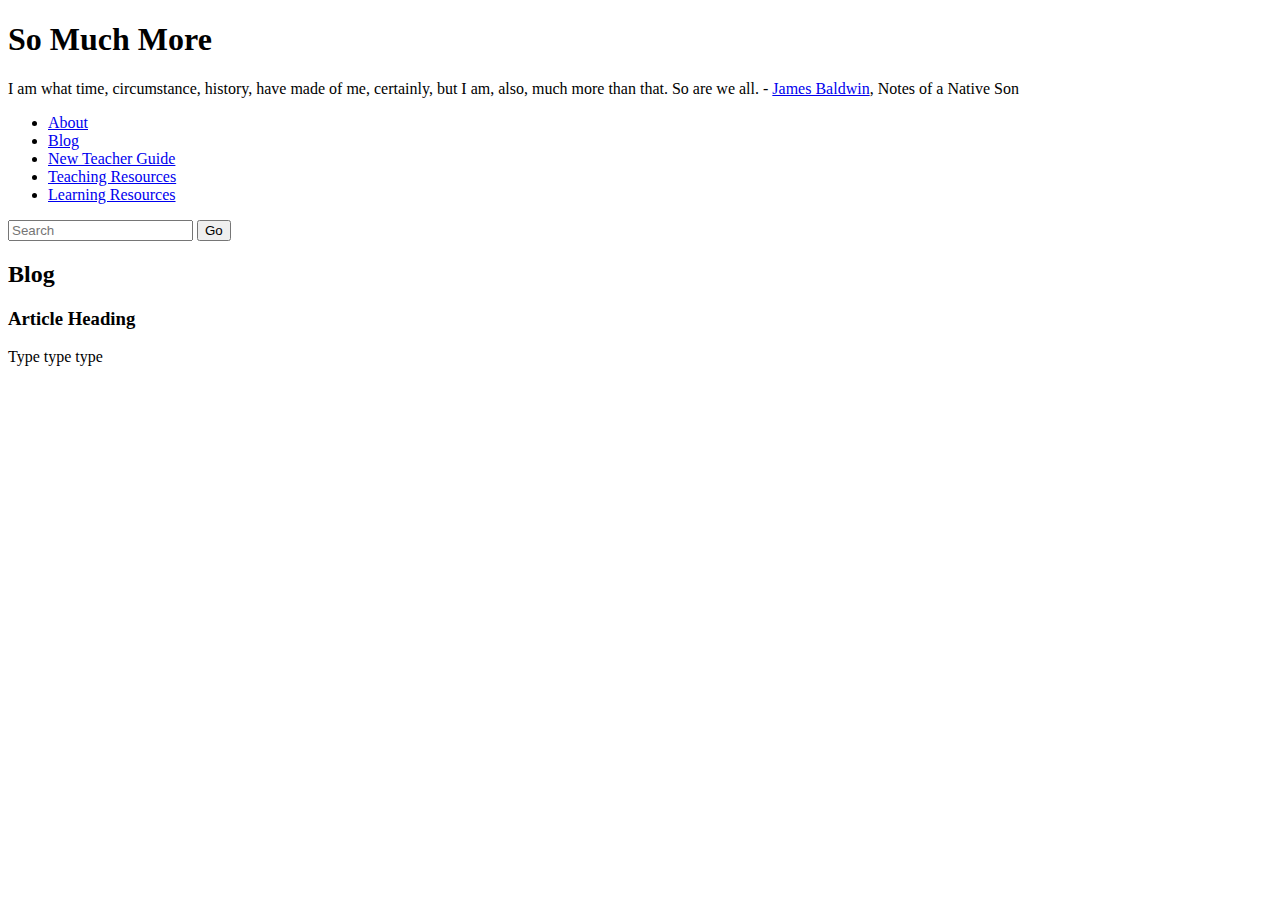
==== index.html @ b6d0c2f8 "Uploaded HTML files" ====
<!DOCTYPE html> <!--This is doctype, a historical artifact.-->
<html lang="en-US"> <!--html is the root element-->
    <head> <!--This contains everything you want to include on the page that isn't the content of the page itself. It links to metadata incl CSS stuff.-->
        <meta charset="utf-8"> <!--Specifies the character encoding ie. the characterset the document is allowed to use.-->
        <meta name="author" content="Ice"> <!--This says I'm the author.-->
        <meta name="description" content="This is Ice's website. The website serves as an online resume as well as an education blog."> <!--This helps with keywords and SEO.-->
        <link rel="stylesheet" href="style.css">
        <script src="script.js" defer> </script>
        <title>So Much More</title> <!--Sets the title of the page.-->
        <h1>So Much More</h1> <!--This shows in big bold font like a page title.-->
        <p>I am what time, circumstance, history, have made of me, certainly, but I am, also, much more than that. So are we all. - <a href="https://www.pbs.org/wnet/americanmasters/james-baldwin-about-the-author/59/" title="Who was James Baldwin?" target="_blank">James Baldwin</a>, Notes of a Native Son</p>
    </head>
    <nav>
        <ul>
            <li><a href="about.html" title="About page">About</a></li>
            <li><a href="index.html" title="Home page">Blog</a></li>
            <li><a href="newteacherguide.html" title="New Teacher Guide">New Teacher Guide</a></li>
            <li><a href="teachingresources.html" title="Teaching Resources">Teaching Resources</a></li>
            <li><a href="learningresources.html" title="Teaching Resources">Learning Resources</a></li>
        </ul>
        <form>
            <input type="search" name="q" placeholder="Search">
            <input type="submit" value="Go">
        </form>
    </nav>
    <body> <!--Contains all the content that appears on the page.-->
        <h2>Blog</h2>
        <article> <!--Encloses a chunk of content that makes sense on its own, like a blog post.-->
            <h3>Article Heading</h3>
            <p>Type type type</p>
        </article>
    </body>
</html>
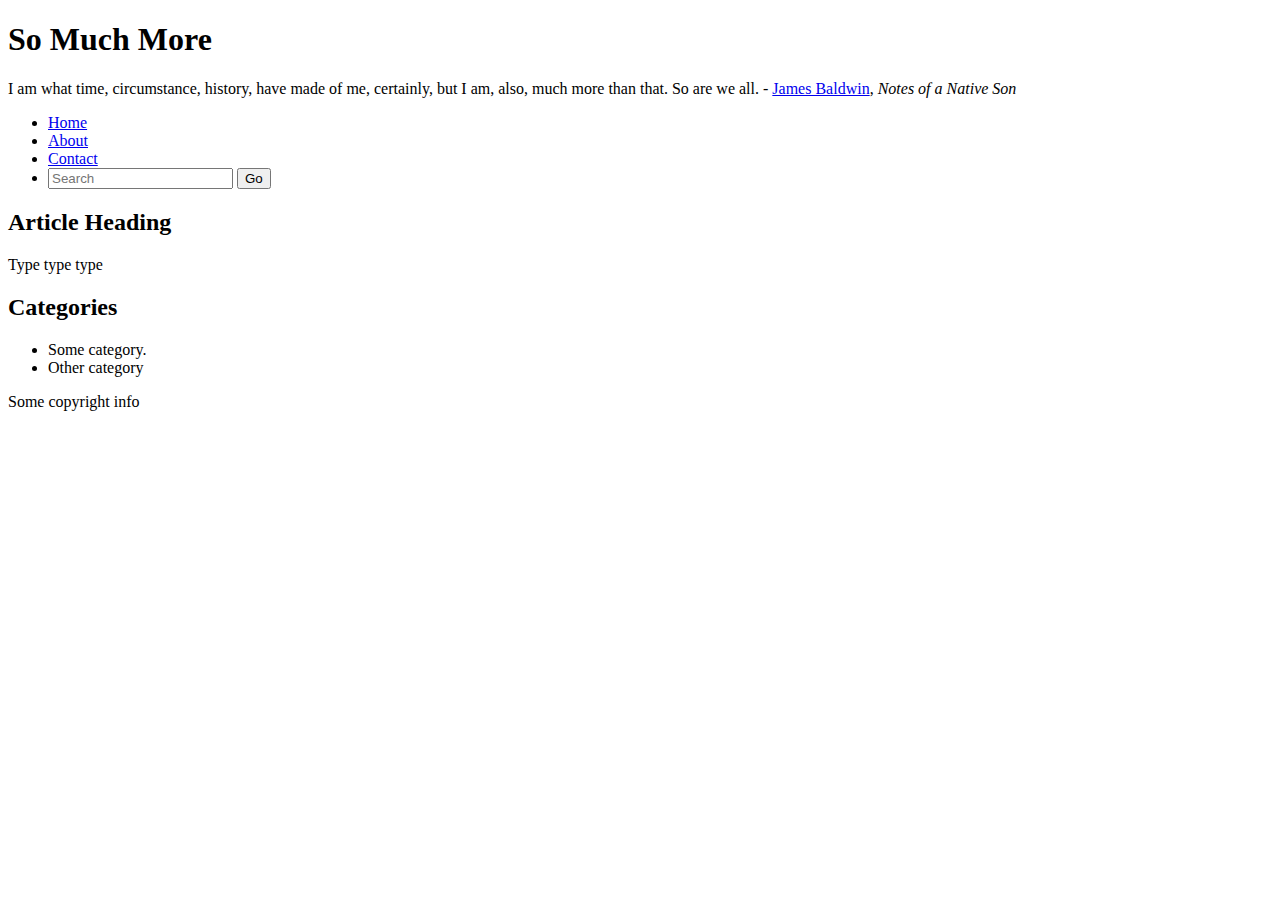
==== commit 5cce6451: "Create index.html" ====
--- a/index.html
+++ b/index.html
@@ -1,33 +1,47 @@
-<!DOCTYPE html> <!--This is doctype, a historical artifact.-->
-<html lang="en-US"> <!--html is the root element-->
-    <head> <!--This contains everything you want to include on the page that isn't the content of the page itself. It links to metadata incl CSS stuff.-->
-        <meta charset="utf-8"> <!--Specifies the character encoding ie. the characterset the document is allowed to use.-->
-        <meta name="author" content="Ice"> <!--This says I'm the author.-->
-        <meta name="description" content="This is Ice's website. The website serves as an online resume as well as an education blog."> <!--This helps with keywords and SEO.-->
-        <link rel="stylesheet" href="style.css">
-        <script src="script.js" defer> </script>
-        <title>So Much More</title> <!--Sets the title of the page.-->
-        <h1>So Much More</h1> <!--This shows in big bold font like a page title.-->
-        <p>I am what time, circumstance, history, have made of me, certainly, but I am, also, much more than that. So are we all. - <a href="https://www.pbs.org/wnet/americanmasters/james-baldwin-about-the-author/59/" title="Who was James Baldwin?" target="_blank">James Baldwin</a>, Notes of a Native Son</p>
-    </head>
-    <nav>
-        <ul>
-            <li><a href="about.html" title="About page">About</a></li>
-            <li><a href="index.html" title="Home page">Blog</a></li>
-            <li><a href="newteacherguide.html" title="New Teacher Guide">New Teacher Guide</a></li>
-            <li><a href="teachingresources.html" title="Teaching Resources">Teaching Resources</a></li>
-            <li><a href="learningresources.html" title="Teaching Resources">Learning Resources</a></li>
-        </ul>
-        <form>
-            <input type="search" name="q" placeholder="Search">
-            <input type="submit" value="Go">
-        </form>
-    </nav>
-    <body> <!--Contains all the content that appears on the page.-->
-        <h2>Blog</h2>
-        <article> <!--Encloses a chunk of content that makes sense on its own, like a blog post.-->
-            <h3>Article Heading</h3>
-            <p>Type type type</p>
-        </article>
-    </body>
-</html>
+<!DOCTYPE html>
+<html lang="en-US">
+    <head>
+        <meta charset="utf-8">
+        <meta name="author" content="Ice">
+        <meta name="description" content="This is Ice's website. The website serves as an online resume as well as an education blog.">
+        <link rel="stylesheet" href="style.css">
+        <script src="script.js" defer> </script>
+        <title>So Much More</title>
+    </head>
+    <header> 
+        <h1>So Much More</h1>
+            <p>I am what time, circumstance, history, have made of me, certainly, but I am, also, much more than that. So are we all. - <a href="https://www.pbs.org/wnet/americanmasters/james-baldwin-about-the-author/59/" title="Who was James Baldwin?" target="_blank">James Baldwin</a>, <i>Notes of a Native Son</i></p>
+        <nav>
+            <ul>
+                <li><a href="index.html" title="Home page">Home</a></li>
+                <li><a href="about.html" title="About page">About</a></li>
+                <li><a href="contact.html" title="Contact page">Contact</a></li>
+                <li> 
+                    <form>
+                        <input type="search" name="q" placeholder="Search">
+                    <input type="submit" value="Go">
+                    </form>
+                </li>
+            </ul>
+        </nav>
+    </header>
+   
+    <body>
+        <main>
+            <article>
+                <h2>Article Heading</h2>
+                    <p>Type type type</p>
+            </article>
+            <aside> 
+                <h2>Categories</h2>
+                <ul>
+                    <li>Some category.</li>
+                    <li>Other category</li>
+                </ul>
+            </aside>
+        </main>
+    </body>
+    <footer>
+        <p>Some copyright info</p>
+    </footer>
+</html>
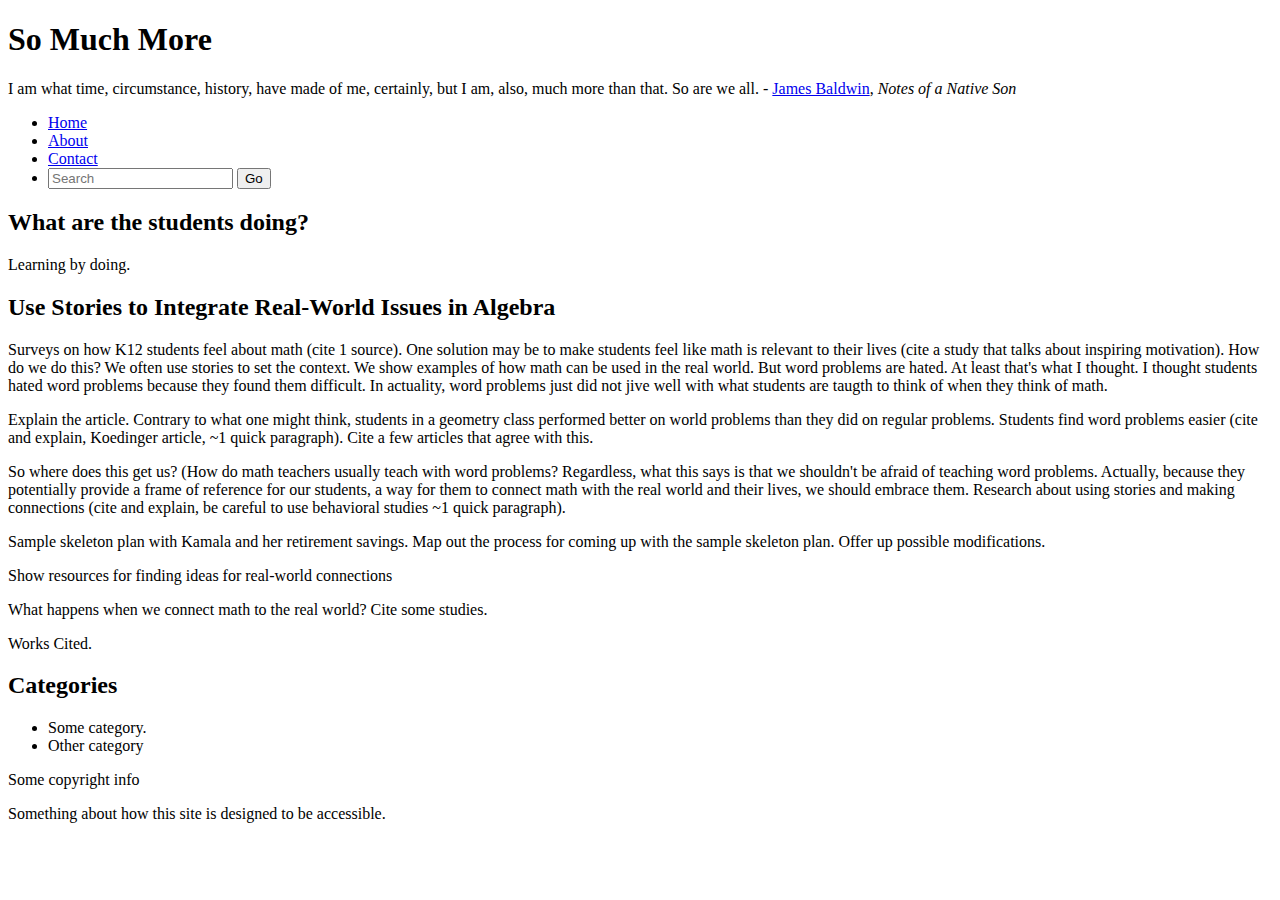
==== commit e12f21d3: "added pages" ====
--- a/index.html
+++ b/index.html
@@ -3,10 +3,11 @@
     <head>
         <meta charset="utf-8">
         <meta name="author" content="Ice">
-        <meta name="description" content="This is Ice's website. The website serves as an online resume as well as an education blog.">
+        <meta name="description" content="This is Ice's education blog.">
         <link rel="stylesheet" href="style.css">
         <script src="script.js" defer> </script>
         <title>So Much More</title>
+        <!--How do I add the title of the page?-->
     </head>
     <header> 
         <h1>So Much More</h1>
@@ -28,10 +29,23 @@
    
     <body>
         <main>
+            <!--Second blog post.-->
             <article>
-                <h2>Article Heading</h2>
-                    <p>Type type type</p>
+                <h2>What are the students doing?</h2>
+                Learning by doing.
             </article>
+            <!--First blog post. Need to add things like category, date, author, link to this particular post regardless of page number, . How do you manage citations in html?-->
+            <article>
+                <h2>Use Stories to Integrate Real-World Issues in Algebra</h2>
+                    <p>Surveys on how K12 students feel about math (cite 1 source). One solution may be to make students feel like math is relevant to their lives (cite a study that talks about inspiring motivation). How do we do this? We often use stories to set the context. We show examples of how math can be used in the real world. But word problems are hated. At least that's what I thought. I thought students hated word problems because they found them difficult. In actuality, word problems just did not jive well with what students are taugth to think of when they think of math.</p>
+                    <p>Explain the article. Contrary to what one might think, students in a geometry class performed better on world problems than they did on regular problems. Students find word problems easier (cite and explain, Koedinger article, ~1 quick paragraph). Cite a few articles that agree with this.</p> 
+                    <p>So where does this get us? (How do math teachers usually teach with word problems? Regardless, what this says is that we shouldn't be afraid of teaching word problems. Actually, because they potentially provide a frame of reference for our students, a way for them to connect math with the real world and their lives, we should embrace them. Research about using stories and making connections (cite and explain, be careful to use behavioral studies ~1 quick paragraph).</p>
+                    <p>Sample skeleton plan with Kamala and her retirement savings. Map out the process for coming up with the sample skeleton plan. Offer up possible modifications.</p>
+                    <p>Show resources for finding ideas for real-world connections</p>
+                    <p>What happens when we connect math to the real world? Cite some studies.</p>
+                    <p>Works Cited.</p>
+            </article>
+            <!--The Categories sidebar should work like tags.-->
             <aside> 
                 <h2>Categories</h2>
                 <ul>
@@ -39,9 +53,11 @@
                     <li>Other category</li>
                 </ul>
             </aside>
+            <!--Add a button that allows you to go up.-->
         </main>
     </body>
     <footer>
         <p>Some copyright info</p>
+        <p>Something about how this site is designed to be accessible.</p>
     </footer>
 </html>
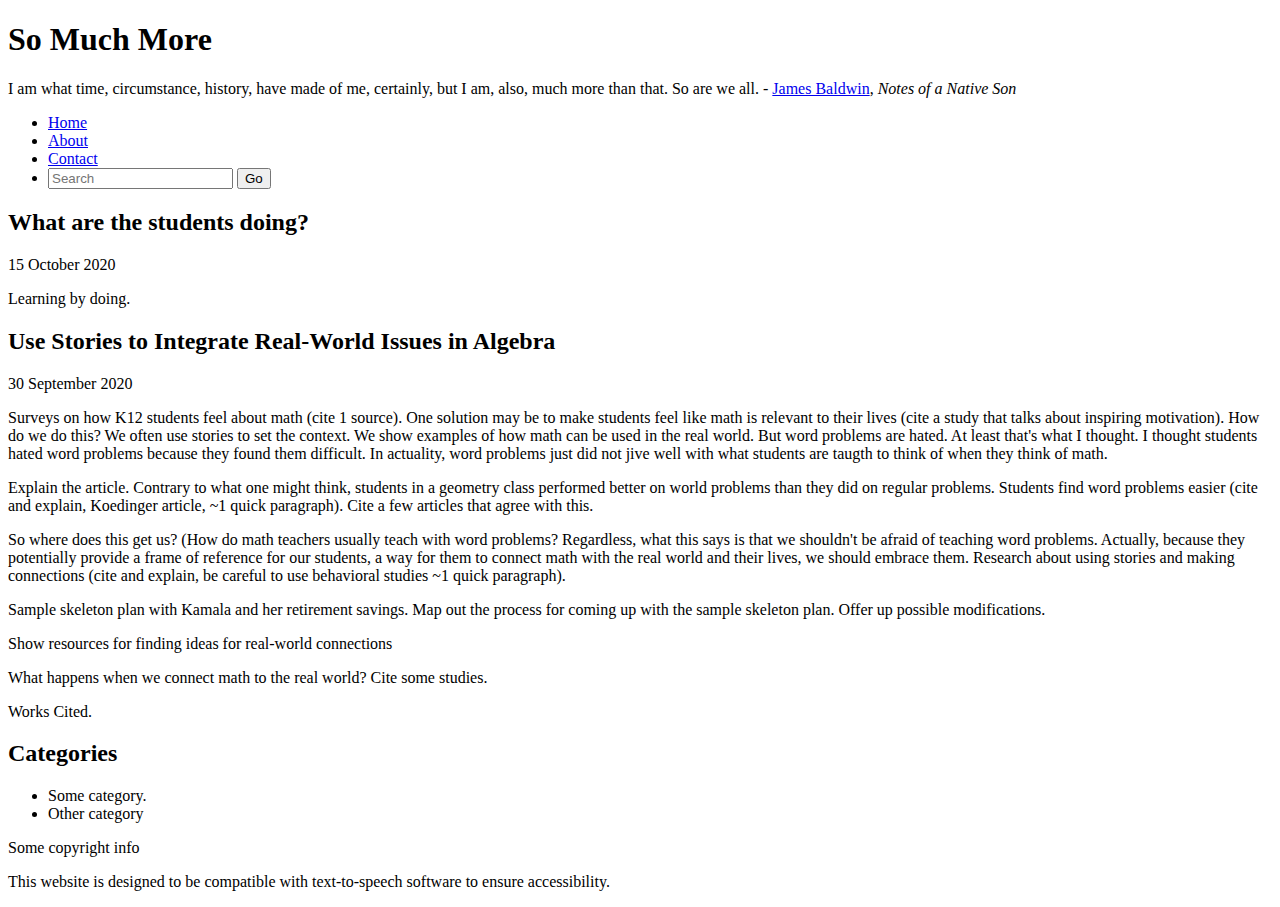
==== commit d4ff1359: "added learning wiki" ====
--- a/index.html
+++ b/index.html
@@ -7,7 +7,6 @@
         <link rel="stylesheet" href="style.css">
         <script src="script.js" defer> </script>
         <title>So Much More</title>
-        <!--How do I add the title of the page?-->
     </head>
     <header> 
         <h1>So Much More</h1>
@@ -32,11 +31,13 @@
             <!--Second blog post.-->
             <article>
                 <h2>What are the students doing?</h2>
-                Learning by doing.
+                    <time datetime="2020-09-30"> 15 October 2020</time>
+                <p>Learning by doing.</p>
             </article>
             <!--First blog post. Need to add things like category, date, author, link to this particular post regardless of page number, . How do you manage citations in html?-->
             <article>
                 <h2>Use Stories to Integrate Real-World Issues in Algebra</h2>
+                    <time datetime="2020-09-30"> 30 September 2020</time>
                     <p>Surveys on how K12 students feel about math (cite 1 source). One solution may be to make students feel like math is relevant to their lives (cite a study that talks about inspiring motivation). How do we do this? We often use stories to set the context. We show examples of how math can be used in the real world. But word problems are hated. At least that's what I thought. I thought students hated word problems because they found them difficult. In actuality, word problems just did not jive well with what students are taugth to think of when they think of math.</p>
                     <p>Explain the article. Contrary to what one might think, students in a geometry class performed better on world problems than they did on regular problems. Students find word problems easier (cite and explain, Koedinger article, ~1 quick paragraph). Cite a few articles that agree with this.</p> 
                     <p>So where does this get us? (How do math teachers usually teach with word problems? Regardless, what this says is that we shouldn't be afraid of teaching word problems. Actually, because they potentially provide a frame of reference for our students, a way for them to connect math with the real world and their lives, we should embrace them. Research about using stories and making connections (cite and explain, be careful to use behavioral studies ~1 quick paragraph).</p>
@@ -58,6 +59,6 @@
     </body>
     <footer>
         <p>Some copyright info</p>
-        <p>Something about how this site is designed to be accessible.</p>
+        <p>This website is designed to be compatible with text-to-speech software to ensure accessibility.</p>
     </footer>
 </html>
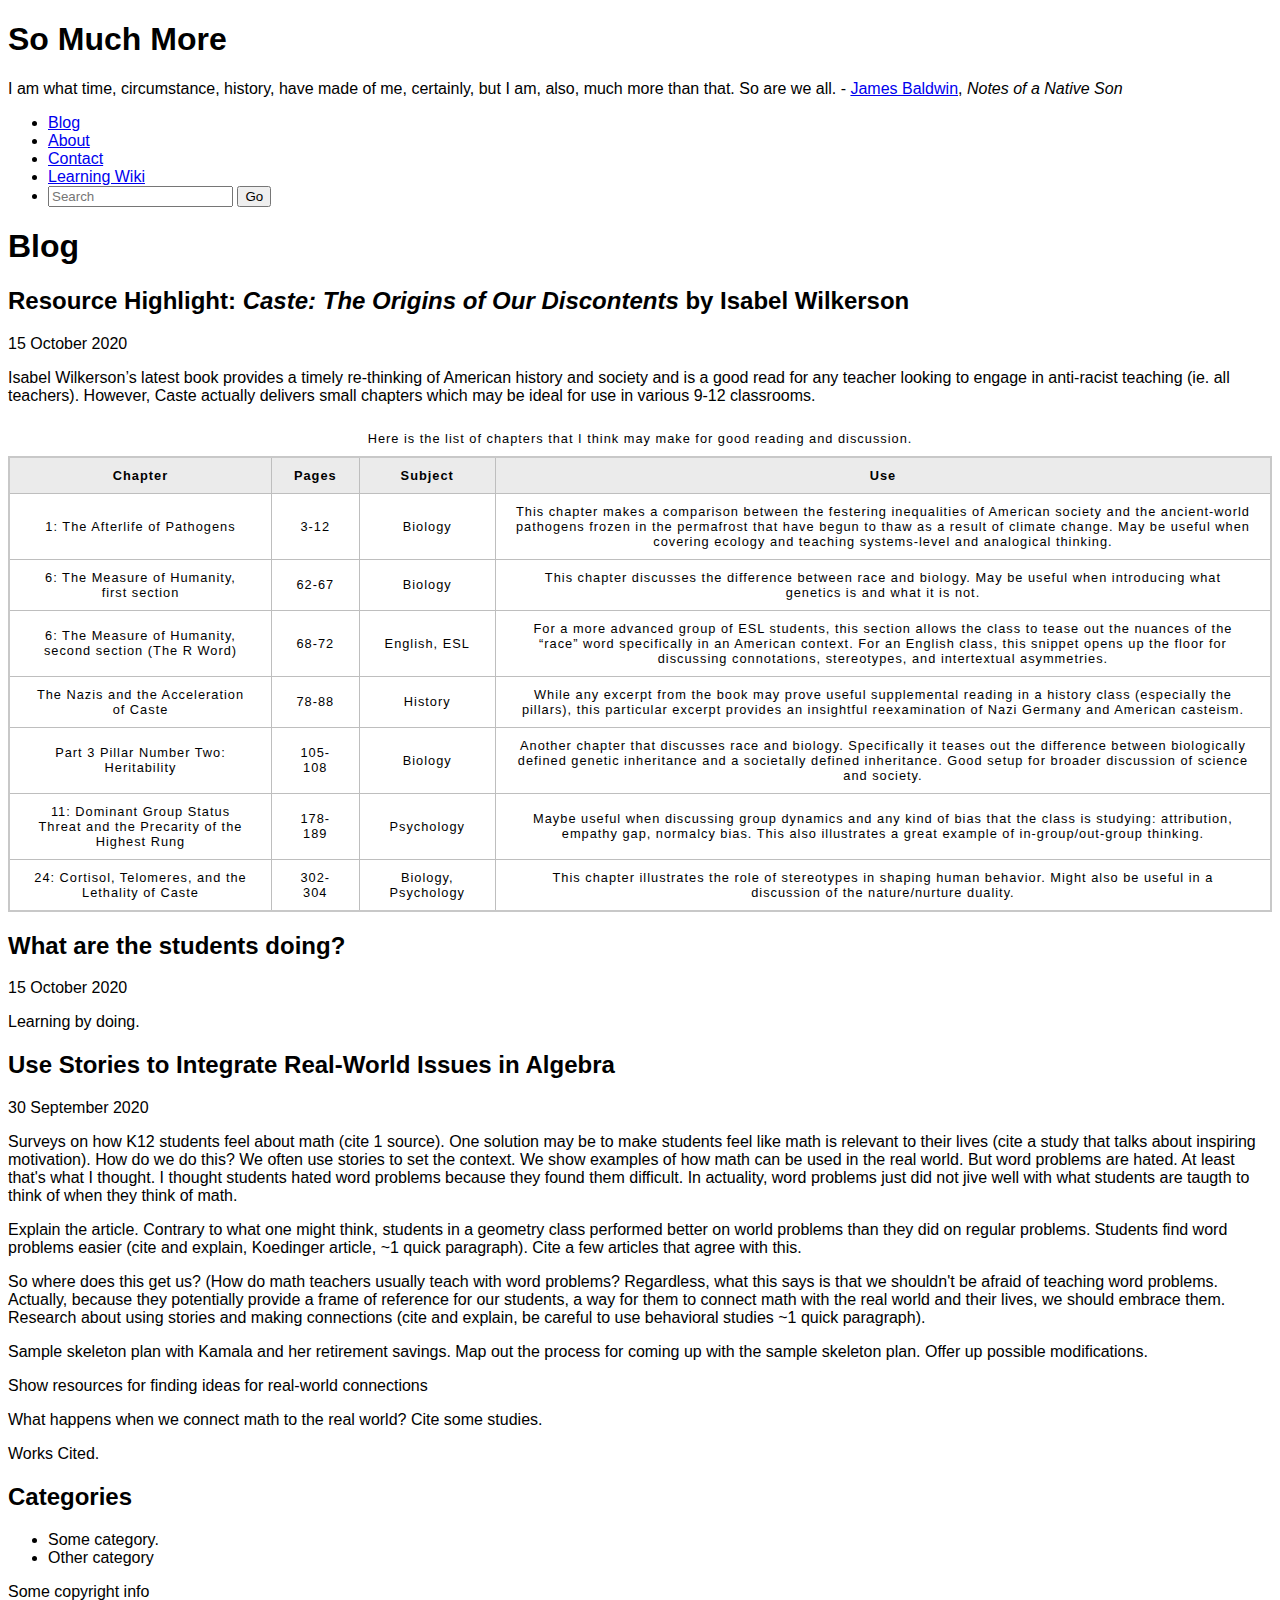
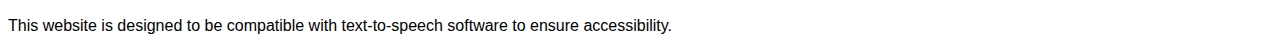
==== commit a162e8d2: "Added new article and learning wiki" ====
--- a/index.html
+++ b/index.html
@@ -13,9 +13,10 @@
             <p>I am what time, circumstance, history, have made of me, certainly, but I am, also, much more than that. So are we all. - <a href="https://www.pbs.org/wnet/americanmasters/james-baldwin-about-the-author/59/" title="Who was James Baldwin?" target="_blank">James Baldwin</a>, <i>Notes of a Native Son</i></p>
         <nav>
             <ul>
-                <li><a href="index.html" title="Home page">Home</a></li>
-                <li><a href="about.html" title="About page">About</a></li>
-                <li><a href="contact.html" title="Contact page">Contact</a></li>
+                <li><a href="index.html" title="Blog">Blog</a></li>
+                <li><a href="about.html" title="About">About</a></li>
+                <li><a href="contact.html" title="Contact">Contact</a></li>
+                <li><a href="learning_wiki.html" title="Learning Wiki">Learning Wiki</a></li>
                 <li> 
                     <form>
                         <input type="search" name="q" placeholder="Search">
@@ -24,10 +25,72 @@
                 </li>
             </ul>
         </nav>
+        <h1>Blog</h1>
     </header>
    
     <body>
         <main>
+            <!--Third blog post.-->
+            <article>
+                <h2>Resource Highlight: <i>Caste: The Origins of Our Discontents</i> by Isabel Wilkerson</h2>
+                <time datetime="2020-10-15"> 15 October 2020</time>
+                <p>Isabel Wilkerson’s latest book provides a timely re-thinking of American history and society and is a good read for any teacher looking to engage in anti-racist teaching (ie. all teachers). However, Caste actually delivers small chapters which may be ideal for use in various 9-12 classrooms.</p>
+                <table>
+                    <caption>Here is the list of chapters that I think may make for good reading and discussion.</caption>
+                    <thead>
+                        <tr>
+                            <th scope="col">Chapter</th>
+                            <th scope="col">Pages</th>
+                            <th scope="col">Subject</th>
+                            <th scope="col">Use</th>
+                        </tr>
+                    </thead>
+                    <tbody>
+                        <tr>
+                            <td>1: The Afterlife of Pathogens</td>
+                            <td>3-12</td>
+                            <td>Biology</td>
+                            <td>This chapter makes a comparison between the festering inequalities of American society and the ancient-world pathogens frozen in the permafrost that have begun to thaw as a result of climate change. May be useful when covering ecology and teaching systems-level and analogical thinking.</td>
+                        </tr>
+                        <tr>
+                            <td>6: The Measure of Humanity, first section</td>
+                            <td>62-67</td>
+                            <td>Biology</td>
+                            <td>This chapter discusses the difference between race and biology. May be useful when introducing what genetics is and what it is not.</td>
+                        </tr>
+                        <tr>
+                            <td>6: The Measure of Humanity, second section (The R Word)</td>
+                            <td>68-72</td>
+                            <td>English, ESL</td>
+                            <td>For a more advanced group of ESL students, this section allows the class to tease out the nuances of the “race” word specifically in an American context. For an English class, this snippet opens up the floor for discussing connotations, stereotypes, and intertextual asymmetries.</td>
+                        </tr>
+                        <tr>
+                            <td>The Nazis and the Acceleration of Caste</td>
+                            <td>78-88</td>
+                            <td>History</td>
+                            <td>While any excerpt from the book may prove useful supplemental reading in a history class (especially the pillars), this particular excerpt provides an insightful reexamination of Nazi Germany and American casteism.</td>
+                        </tr>
+                        <tr>
+                            <td>Part 3 Pillar Number Two: Heritability</td>
+                            <td>105-108</td>
+                            <td>Biology</td>
+                            <td>Another chapter that discusses race and biology. Specifically it teases out the difference between biologically defined genetic inheritance and a societally defined inheritance. Good setup for broader discussion of science and society.</td>
+                        </tr>
+                        <tr>
+                            <td>11: Dominant Group Status Threat and the Precarity of the Highest Rung</td>
+                            <td>178-189</td>
+                            <td>Psychology</td>
+                            <td>Maybe useful when discussing group dynamics and any kind of bias that the class is studying: attribution, empathy gap, normalcy bias. This also illustrates a great example of in-group/out-group thinking.</td>
+                        </tr>
+                        <tr>
+                            <td>24: Cortisol, Telomeres, and the Lethality of Caste</td>
+                            <td>302-304</td>
+                            <td>Biology, Psychology</td>
+                            <td>This chapter illustrates the role of stereotypes in shaping human behavior. Might also be useful in a discussion of the nature/nurture duality.</td>
+                        </tr>
+                    </tbody>
+                </table>
+            </article>
             <!--Second blog post.-->
             <article>
                 <h2>What are the students doing?</h2>
--- a/style.css
+++ b/style.css
@@ -0,0 +1,27 @@
+html {
+    font-family: sans-serif;
+}
+
+table {
+    border-collapse: collapse;
+    border: 2px solid rgb(200,200,200);
+    letter-spacing: 1px;
+    font-size: 0.8rem;
+}
+
+td, th {
+    border: 1px solid rgb(190,190,190);
+    padding: 10px 20px;
+}
+
+th {
+    background-color: rgb(235,235,235);
+}
+
+td {
+    text-align: center;
+}
+
+caption {
+    padding: 10px;
+}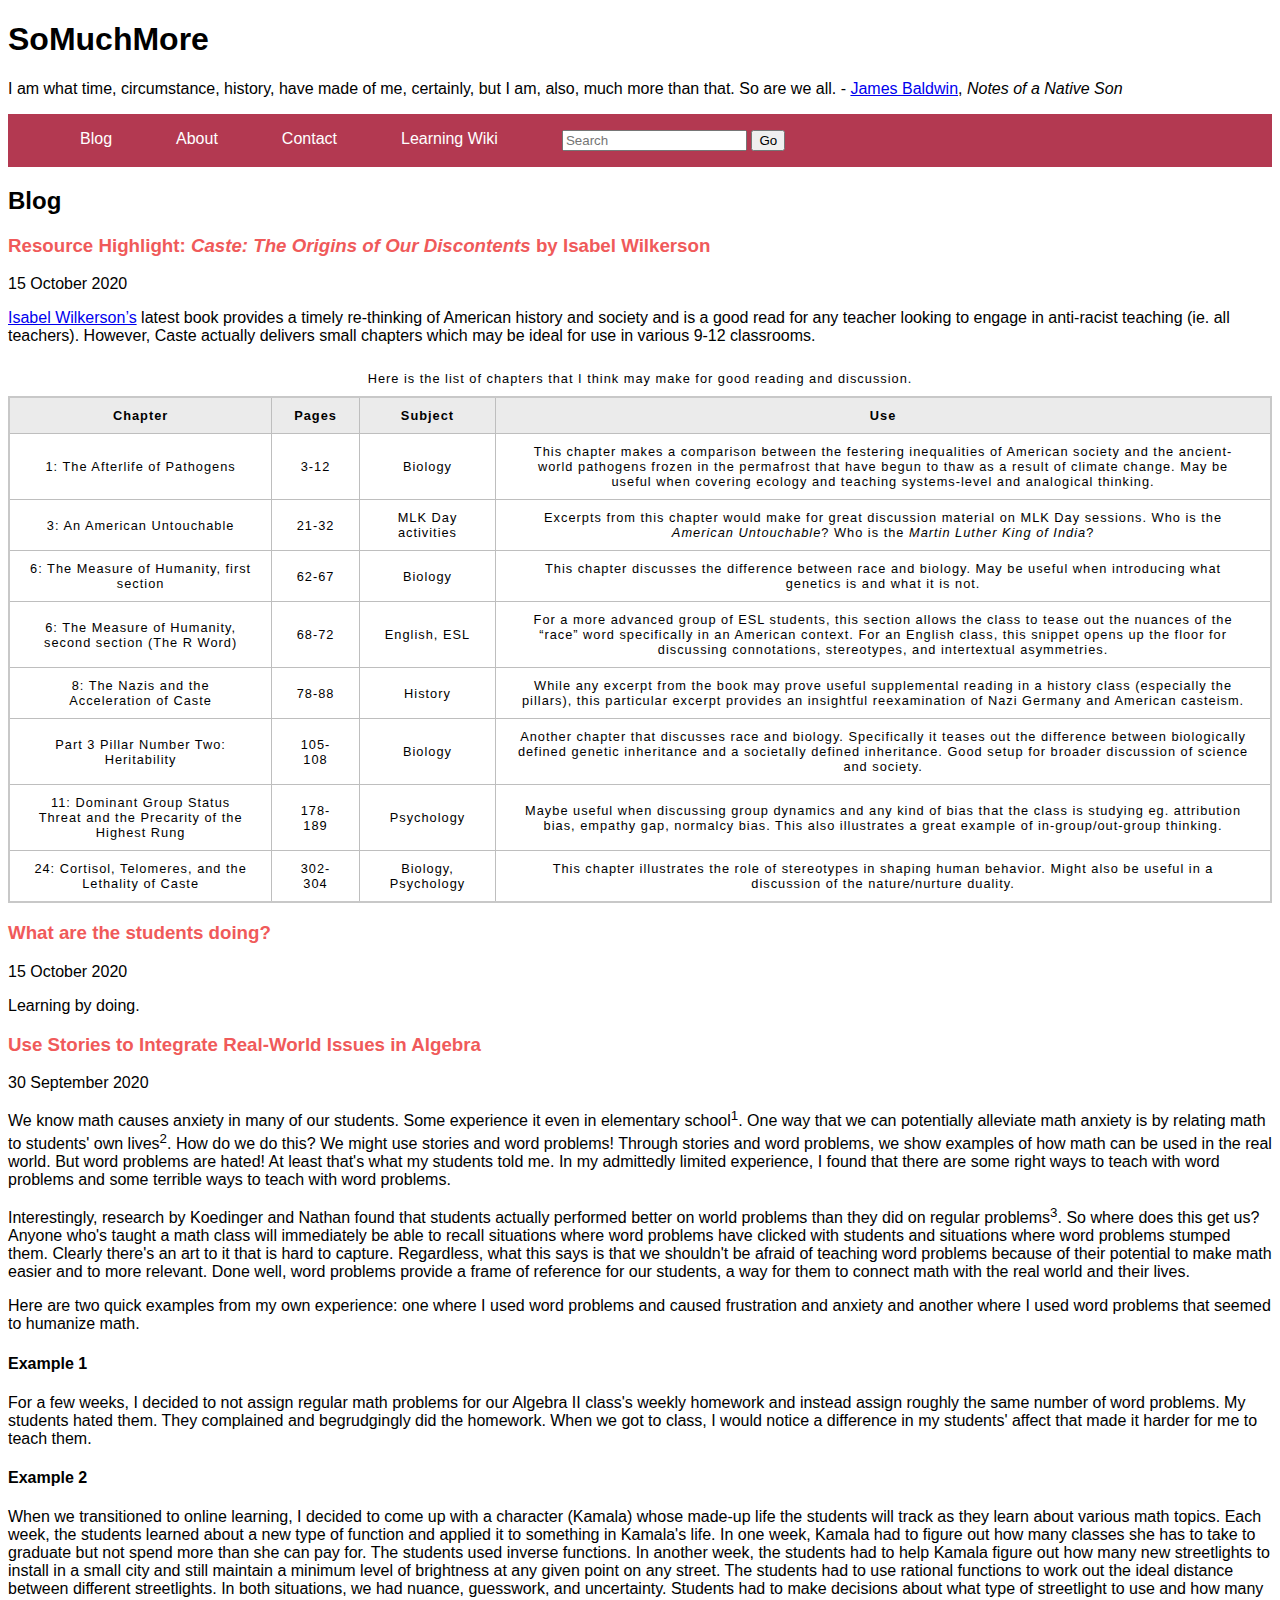
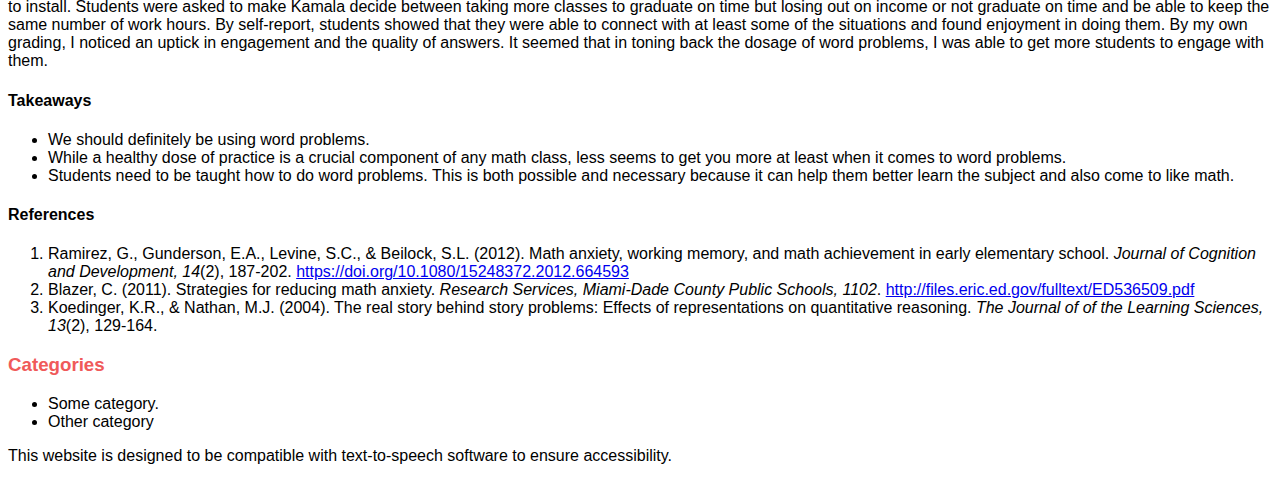
==== commit a2997eab: "started CSS" ====
--- a/index.html
+++ b/index.html
@@ -6,13 +6,13 @@
         <meta name="description" content="This is Ice's education blog.">
         <link rel="stylesheet" href="style.css">
         <script src="script.js" defer> </script>
-        <title>So Much More</title>
+        <title>SoMuchMore</title>
     </head>
     <header> 
-        <h1>So Much More</h1>
+        <h1>SoMuchMore</h1>
             <p>I am what time, circumstance, history, have made of me, certainly, but I am, also, much more than that. So are we all. - <a href="https://www.pbs.org/wnet/americanmasters/james-baldwin-about-the-author/59/" title="Who was James Baldwin?" target="_blank">James Baldwin</a>, <i>Notes of a Native Son</i></p>
         <nav>
-            <ul>
+            <ul class="links-list">
                 <li><a href="index.html" title="Blog">Blog</a></li>
                 <li><a href="about.html" title="About">About</a></li>
                 <li><a href="contact.html" title="Contact">Contact</a></li>
@@ -25,16 +25,16 @@
                 </li>
             </ul>
         </nav>
-        <h1>Blog</h1>
+        <h2>Blog</h2>
     </header>
    
     <body>
         <main>
             <!--Third blog post.-->
             <article>
-                <h2>Resource Highlight: <i>Caste: The Origins of Our Discontents</i> by Isabel Wilkerson</h2>
+                <h3>Resource Highlight: <i>Caste: The Origins of Our Discontents</i> by Isabel Wilkerson</h3>
                 <time datetime="2020-10-15"> 15 October 2020</time>
-                <p>Isabel Wilkerson’s latest book provides a timely re-thinking of American history and society and is a good read for any teacher looking to engage in anti-racist teaching (ie. all teachers). However, Caste actually delivers small chapters which may be ideal for use in various 9-12 classrooms.</p>
+                <p><a href="https://www.isabelwilkerson.com/" title="Isabel Wilkerson's website">Isabel Wilkerson’s</a> latest book provides a timely re-thinking of American history and society and is a good read for any teacher looking to engage in anti-racist teaching (ie. all teachers). However, Caste actually delivers small chapters which may be ideal for use in various 9-12 classrooms.</p>
                 <table>
                     <caption>Here is the list of chapters that I think may make for good reading and discussion.</caption>
                     <thead>
@@ -53,6 +53,12 @@
                             <td>This chapter makes a comparison between the festering inequalities of American society and the ancient-world pathogens frozen in the permafrost that have begun to thaw as a result of climate change. May be useful when covering ecology and teaching systems-level and analogical thinking.</td>
                         </tr>
                         <tr>
+                            <td>3: An American Untouchable</td>
+                            <td>21-32</td>
+                            <td>MLK Day activities</td>
+                            <td>Excerpts from this chapter would make for great discussion material on MLK Day sessions. Who is the <i>American Untouchable</i>? Who is the <i>Martin Luther King of India</i>?</td>
+                        </tr>
+                        <tr>
                             <td>6: The Measure of Humanity, first section</td>
                             <td>62-67</td>
                             <td>Biology</td>
@@ -65,7 +71,7 @@
                             <td>For a more advanced group of ESL students, this section allows the class to tease out the nuances of the “race” word specifically in an American context. For an English class, this snippet opens up the floor for discussing connotations, stereotypes, and intertextual asymmetries.</td>
                         </tr>
                         <tr>
-                            <td>The Nazis and the Acceleration of Caste</td>
+                            <td>8: The Nazis and the Acceleration of Caste</td>
                             <td>78-88</td>
                             <td>History</td>
                             <td>While any excerpt from the book may prove useful supplemental reading in a history class (especially the pillars), this particular excerpt provides an insightful reexamination of Nazi Germany and American casteism.</td>
@@ -80,7 +86,7 @@
                             <td>11: Dominant Group Status Threat and the Precarity of the Highest Rung</td>
                             <td>178-189</td>
                             <td>Psychology</td>
-                            <td>Maybe useful when discussing group dynamics and any kind of bias that the class is studying: attribution, empathy gap, normalcy bias. This also illustrates a great example of in-group/out-group thinking.</td>
+                            <td>Maybe useful when discussing group dynamics and any kind of bias that the class is studying eg. attribution bias, empathy gap, normalcy bias. This also illustrates a great example of in-group/out-group thinking.</td>
                         </tr>
                         <tr>
                             <td>24: Cortisol, Telomeres, and the Lethality of Caste</td>
@@ -93,25 +99,43 @@
             </article>
             <!--Second blog post.-->
             <article>
-                <h2>What are the students doing?</h2>
+                <h3>What are the students doing?</h3>
                     <time datetime="2020-09-30"> 15 October 2020</time>
                 <p>Learning by doing.</p>
             </article>
             <!--First blog post. Need to add things like category, date, author, link to this particular post regardless of page number, . How do you manage citations in html?-->
             <article>
-                <h2>Use Stories to Integrate Real-World Issues in Algebra</h2>
+                <h3>Use Stories to Integrate Real-World Issues in Algebra</h3>
                     <time datetime="2020-09-30"> 30 September 2020</time>
-                    <p>Surveys on how K12 students feel about math (cite 1 source). One solution may be to make students feel like math is relevant to their lives (cite a study that talks about inspiring motivation). How do we do this? We often use stories to set the context. We show examples of how math can be used in the real world. But word problems are hated. At least that's what I thought. I thought students hated word problems because they found them difficult. In actuality, word problems just did not jive well with what students are taugth to think of when they think of math.</p>
-                    <p>Explain the article. Contrary to what one might think, students in a geometry class performed better on world problems than they did on regular problems. Students find word problems easier (cite and explain, Koedinger article, ~1 quick paragraph). Cite a few articles that agree with this.</p> 
-                    <p>So where does this get us? (How do math teachers usually teach with word problems? Regardless, what this says is that we shouldn't be afraid of teaching word problems. Actually, because they potentially provide a frame of reference for our students, a way for them to connect math with the real world and their lives, we should embrace them. Research about using stories and making connections (cite and explain, be careful to use behavioral studies ~1 quick paragraph).</p>
-                    <p>Sample skeleton plan with Kamala and her retirement savings. Map out the process for coming up with the sample skeleton plan. Offer up possible modifications.</p>
-                    <p>Show resources for finding ideas for real-world connections</p>
-                    <p>What happens when we connect math to the real world? Cite some studies.</p>
-                    <p>Works Cited.</p>
+                    <p>We know math causes anxiety in many of our students. Some experience it even in elementary school<sup>1</sup>. One way that we can potentially alleviate math anxiety is by relating math to students' own lives<sup>2</sup>. How do we do this? We might use stories and word problems! Through stories and word problems, we show examples of how math can be used in the real world.
+                    But word problems are hated! At least that's what my students told me. In my admittedly limited experience, I found that there are some right ways to teach with word problems and some terrible ways to teach with word problems.</p>
+                    <p>Interestingly, research by Koedinger and Nathan found that students actually performed better on world problems than they did on regular problems<sup>3</sup>. So where does this get us? Anyone who's taught a math class will immediately be able to recall situations where word problems have clicked with students and situations where word problems stumped them. Clearly there's an art to it that is hard to capture. Regardless, what this says is that we shouldn't be afraid of teaching word problems because of their potential to make math easier and to more relevant. Done well, word problems provide a frame of reference for our students, a way for them to connect math with the real world and their lives.</p>
+                    
+                    <p>Here are two quick examples from my own experience: one where I used word problems and caused frustration and anxiety and another where I used word problems that seemed to humanize math.</p>
+
+                    <h4>Example 1</h4>
+                    <p>For a few weeks, I decided to not assign regular math problems for our Algebra II class's weekly homework and instead assign roughly the same number of word problems. My students hated them. They complained and begrudgingly did the homework. When we got to class, I would notice a difference in my students' affect that made it harder for me to teach them.</p>
+
+                    <h4>Example 2</h4>
+                    <p>When we transitioned to online learning, I decided to come up with a character (Kamala) whose made-up life the students will track as they learn about various math topics. Each week, the students learned about a new type of function and applied it to something in Kamala's life. In one week, Kamala had to figure out how many classes she has to take to graduate but not spend more than she can pay for. The students used inverse functions. In another week, the students had to help Kamala figure out how many new streetlights to install in a small city and still maintain a minimum level of brightness at any given point on any street. The students had to use rational functions to work out the ideal distance between different streetlights. In both situations, we had nuance, guesswork, and uncertainty. Students had to make decisions about what type of streetlight to use and how many to install. Students were asked to make Kamala decide between taking more classes to graduate on time but losing out on income or not graduate on time and be able to keep the same number of work hours. By self-report, students showed that they were able to connect with at least some of the situations and found enjoyment in doing them. By my own grading, I noticed an uptick in engagement and the quality of answers. It seemed that in toning back the dosage of word problems, I was able to get more students to engage with them.</p>
+
+                    <h4>Takeaways</h4>
+                    <ul>
+                        <li>We should definitely be using word problems.</li>
+                        <li>While a healthy dose of practice is a crucial component of any math class, less seems to get you more at least when it comes to word problems.</li>
+                        <li>Students need to be taught how to do word problems. This is both possible and necessary because it can help them better learn the subject and also come to like math.</li>
+                    </ul>
+
+                    <h4>References</h4>
+                    <ol>
+                        <li>Ramirez, G., Gunderson, E.A., Levine, S.C., & Beilock, S.L. (2012). Math anxiety, working memory, and math achievement in early elementary school. <i>Journal of Cognition and Development, 14</i>(2), 187-202. <a href="https://doi.org/10.1080/15248372.2012.664593" title="Math Anxiety, Working Memory, and Math Achievement in Early Elementary School">https://doi.org/10.1080/15248372.2012.664593</a></li>
+                        <li>Blazer, C. (2011). Strategies for reducing math anxiety. <i>Research Services, Miami-Dade County Public Schools, 1102</i>. <a href="http://files.eric.ed.gov/fulltext/ED536509.pdf" title="Strategies for Reducing Math Anxiety">http://files.eric.ed.gov/fulltext/ED536509.pdf</a></li>
+                        <li>Koedinger, K.R., & Nathan, M.J. (2004). The real story behind story problems: Effects of representations on quantitative reasoning. <i>The Journal of of the Learning Sciences, 13</i>(2), 129-164.</li>
+                    </ol>
             </article>
             <!--The Categories sidebar should work like tags.-->
             <aside> 
-                <h2>Categories</h2>
+                <h3>Categories</h3>
                 <ul>
                     <li>Some category.</li>
                     <li>Other category</li>
@@ -121,7 +145,6 @@
         </main>
     </body>
     <footer>
-        <p>Some copyright info</p>
         <p>This website is designed to be compatible with text-to-speech software to ensure accessibility.</p>
     </footer>
 </html>
--- a/style.css
+++ b/style.css
@@ -24,4 +24,30 @@
 
 caption {
     padding: 10px;
+}
+
+h3 {
+    color: rgb(240,90,90)
+}
+
+.links-list {
+    list-style: none;
+    display: flex;
+    flex-direction: row;
+    background-color: rgb(179,57,81)
+}
+
+.links-list a{
+    color: #fff;
+    text-decoration: none;
+}
+.links-list li {
+    background-color: rgb(179,57,81);
+    padding: 1em 2em;
+    display: inline-block;
+
+}
+.links-list li:hover {
+    background-color: rgb(66,28,40);
+    color: #fff;
 }